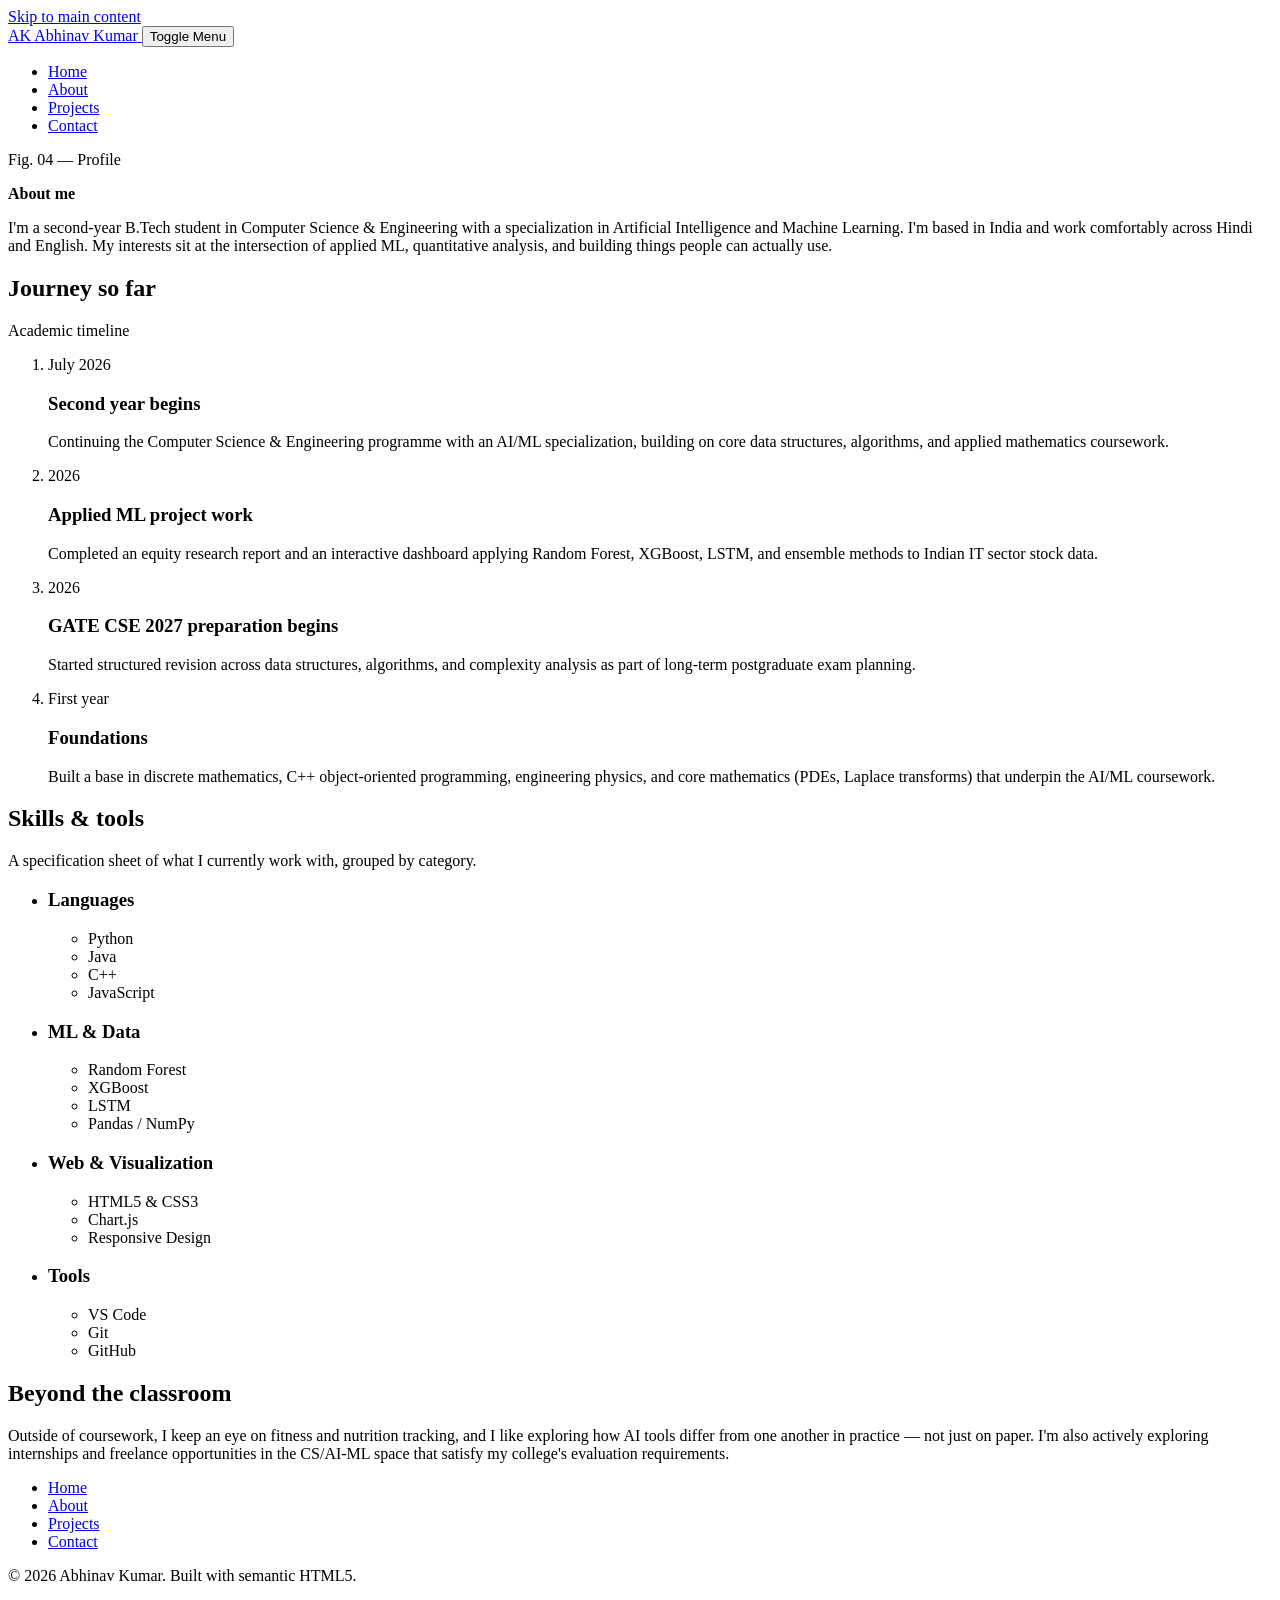
==== about.html @ 7f0720e0 "Add files via upload" ====
<!DOCTYPE html>
<html lang="en">
<head>
  <meta charset="UTF-8">
  <meta name="viewport" content="width=device-width, initial-scale=1.0">
  <title>About — Abhinav Kumar</title>
  <meta name="description" content="Learn about Abhinav Kumar's academic background, technical skills, and journey as a B.Tech Computer Science & Engineering (AI/ML) student.">
  <meta name="keywords" content="Abhinav Kumar, about, CSE AI ML student, skills, education, B.Tech computer science">
  <meta name="author" content="Abhinav Kumar">
  <meta name="robots" content="index, follow">
  <link rel="canonical" href="https://example.com/about.html">

  <meta property="og:type" content="profile">
  <meta property="og:title" content="About — Abhinav Kumar">
  <meta property="og:description" content="Academic background, skills, and journey of a B.Tech CSE (AI/ML) student.">
  <meta property="og:url" content="https://example.com/about.html">
  <meta name="twitter:card" content="summary">
  <meta name="twitter:title" content="About — Abhinav Kumar">
  <meta name="twitter:description" content="Academic background, skills, and journey of a B.Tech CSE (AI/ML) student.">

  <meta name="theme-color" content="#0F2A47">
  <link rel="icon" href="data:,">
  <link rel="preconnect" href="https://fonts.googleapis.com">
  <link rel="preconnect" href="https://fonts.gstatic.com" crossorigin>
  <link href="https://fonts.googleapis.com/css2?family=IBM+Plex+Mono:wght@400;600;700&family=IBM+Plex+Sans:wght@400;500;600&display=swap" rel="stylesheet">
  <link rel="stylesheet" href="assets/css/styles.css">
</head>
<body>
  <a class="skip-link" href="#main-content">Skip to main content</a>

  <header class="site-header">
    <div class="wrapper">
      <a class="brand" href="index.html">
        <span class="brand-mark" aria-hidden="true">AK</span>
        <span class="brand-name">Abhinav&nbsp;Kumar</span>
      </a>

      <button type="button" class="nav-toggle" aria-expanded="false" aria-controls="primary-navigation">
        <span class="visually-hidden">Toggle</span> Menu
      </button>

      <nav class="primary-nav" id="primary-navigation" aria-label="Primary">
        <ul>
          <li><a href="index.html">Home</a></li>
          <li><a href="about.html" aria-current="page">About</a></li>
          <li><a href="projects.html">Projects</a></li>
          <li><a href="contact.html">Contact</a></li>
        </ul>
      </nav>
    </div>
  </header>

  <main id="main-content">

    <section class="hero" aria-labelledby="about-heading" style="padding-block: var(--space-5) var(--space-4);">
      <div class="wrapper">
        <p class="hero-eyebrow">Fig. 04 — Profile</p>
        <h1 id="about-heading" class="hero-title" style="font-size: var(--fs-800);">About me</h1>
        <p class="hero-lede">
          I'm a second-year B.Tech student in Computer Science &amp;
          Engineering with a specialization in Artificial Intelligence and
          Machine Learning. I'm based in India and work comfortably across
          Hindi and English. My interests sit at the intersection of applied
          ML, quantitative analysis, and building things people can actually
          use.
        </p>
      </div>
    </section>

    <section class="section" aria-labelledby="timeline-heading">
      <div class="wrapper">
        <h2 id="timeline-heading" class="section-title">Journey so far</h2>
        <div class="dim-rule" aria-hidden="true">Academic timeline</div>

        <ol class="timeline">
          <li>
            <time datetime="2026-07">July 2026</time>
            <h3>Second year begins</h3>
            <p>
              Continuing the Computer Science &amp; Engineering programme with
              an AI/ML specialization, building on core data structures,
              algorithms, and applied mathematics coursework.
            </p>
          </li>
          <li>
            <time datetime="2026">2026</time>
            <h3>Applied ML project work</h3>
            <p>
              Completed an equity research report and an interactive
              dashboard applying Random Forest, XGBoost, LSTM, and ensemble
              methods to Indian IT sector stock data.
            </p>
          </li>
          <li>
            <time datetime="2026">2026</time>
            <h3>GATE CSE 2027 preparation begins</h3>
            <p>
              Started structured revision across data structures, algorithms,
              and complexity analysis as part of long-term postgraduate
              exam planning.
            </p>
          </li>
          <li>
            <time datetime="2025">First year</time>
            <h3>Foundations</h3>
            <p>
              Built a base in discrete mathematics, C++ object-oriented
              programming, engineering physics, and core mathematics
              (PDEs, Laplace transforms) that underpin the AI/ML coursework.
            </p>
          </li>
        </ol>
      </div>
    </section>

    <section class="section-blueprint" aria-labelledby="skills-heading">
      <div class="wrapper">
        <h2 id="skills-heading">Skills &amp; tools</h2>
        <p>A specification sheet of what I currently work with, grouped by category.</p>

        <ul class="skills-grid">
          <li>
            <h3>Languages</h3>
            <ul>
              <li>Python</li>
              <li>Java</li>
              <li>C++</li>
              <li>JavaScript</li>
            </ul>
          </li>
          <li>
            <h3>ML &amp; Data</h3>
            <ul>
              <li>Random Forest</li>
              <li>XGBoost</li>
              <li>LSTM</li>
              <li>Pandas / NumPy</li>
            </ul>
          </li>
          <li>
            <h3>Web &amp; Visualization</h3>
            <ul>
              <li>HTML5 &amp; CSS3</li>
              <li>Chart.js</li>
              <li>Responsive Design</li>
            </ul>
          </li>
          <li>
            <h3>Tools</h3>
            <ul>
              <li>VS Code</li>
              <li>Git</li>
              <li>GitHub</li>
            </ul>
          </li>
        </ul>
      </div>
    </section>

    <section class="section" aria-labelledby="beyond-heading">
      <div class="wrapper">
        <h2 id="beyond-heading" class="section-title">Beyond the classroom</h2>
        <p>
          Outside of coursework, I keep an eye on fitness and nutrition
          tracking, and I like exploring how AI tools differ from one
          another in practice — not just on paper. I'm also actively
          exploring internships and freelance opportunities in the CS/AI-ML
          space that satisfy my college's evaluation requirements.
        </p>
      </div>
    </section>

  </main>

  <footer class="site-footer">
    <div class="wrapper">
      <nav class="footer-nav" aria-label="Footer">
        <ul>
          <li><a href="index.html">Home</a></li>
          <li><a href="about.html">About</a></li>
          <li><a href="projects.html">Projects</a></li>
          <li><a href="contact.html">Contact</a></li>
        </ul>
      </nav>
      <p class="footer-meta">© 2026 Abhinav Kumar. Built with semantic HTML5.</p>
    </div>
  </footer>

  <script src="assets/js/main.js"></script>
</body>
</html>
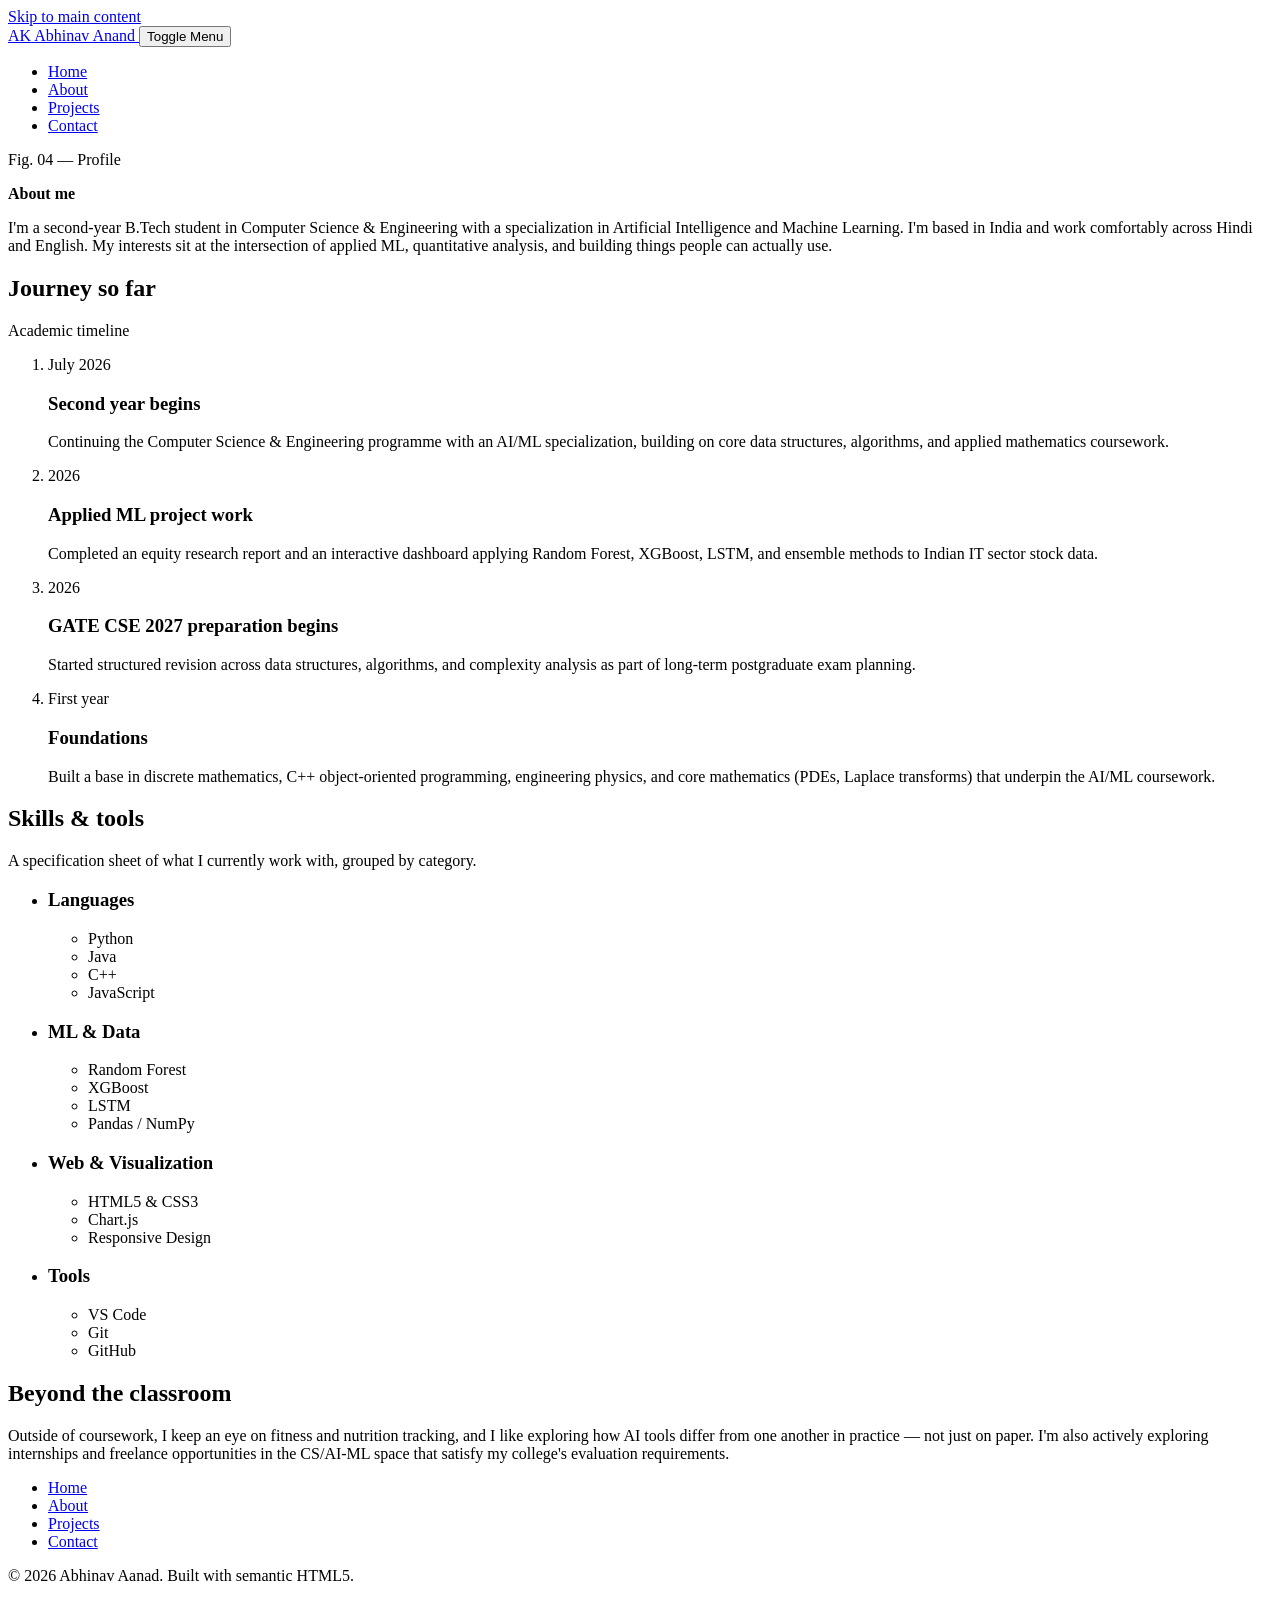
==== commit fe5be2e5: "Update about.html" ====
--- a/about.html
+++ b/about.html
@@ -3,19 +3,19 @@
 <head>
   <meta charset="UTF-8">
   <meta name="viewport" content="width=device-width, initial-scale=1.0">
-  <title>About — Abhinav Kumar</title>
-  <meta name="description" content="Learn about Abhinav Kumar's academic background, technical skills, and journey as a B.Tech Computer Science & Engineering (AI/ML) student.">
-  <meta name="keywords" content="Abhinav Kumar, about, CSE AI ML student, skills, education, B.Tech computer science">
-  <meta name="author" content="Abhinav Kumar">
+  <title>About — Abhinav Anand</title>
+  <meta name="description" content="Learn about Abhinav Anand's academic background, technical skills, and journey as a B.Tech Computer Science & Engineering (AI/ML) student.">
+  <meta name="keywords" content="Abhinav Aanand, about, CSE AI ML student, skills, education, B.Tech computer science">
+  <meta name="author" content="Abhinav Aanad">
   <meta name="robots" content="index, follow">
   <link rel="canonical" href="https://example.com/about.html">
 
   <meta property="og:type" content="profile">
-  <meta property="og:title" content="About — Abhinav Kumar">
+  <meta property="og:title" content="About — Abhinav Anand">
   <meta property="og:description" content="Academic background, skills, and journey of a B.Tech CSE (AI/ML) student.">
   <meta property="og:url" content="https://example.com/about.html">
   <meta name="twitter:card" content="summary">
-  <meta name="twitter:title" content="About — Abhinav Kumar">
+  <meta name="twitter:title" content="About — Abhinav Anand">
   <meta name="twitter:description" content="Academic background, skills, and journey of a B.Tech CSE (AI/ML) student.">
 
   <meta name="theme-color" content="#0F2A47">
@@ -32,7 +32,7 @@
     <div class="wrapper">
       <a class="brand" href="index.html">
         <span class="brand-mark" aria-hidden="true">AK</span>
-        <span class="brand-name">Abhinav&nbsp;Kumar</span>
+        <span class="brand-name">Abhinav&nbsp;Anand</span>
       </a>
 
       <button type="button" class="nav-toggle" aria-expanded="false" aria-controls="primary-navigation">
@@ -182,7 +182,7 @@
           <li><a href="contact.html">Contact</a></li>
         </ul>
       </nav>
-      <p class="footer-meta">© 2026 Abhinav Kumar. Built with semantic HTML5.</p>
+      <p class="footer-meta">© 2026 Abhinav Aanad. Built with semantic HTML5.</p>
     </div>
   </footer>
 
